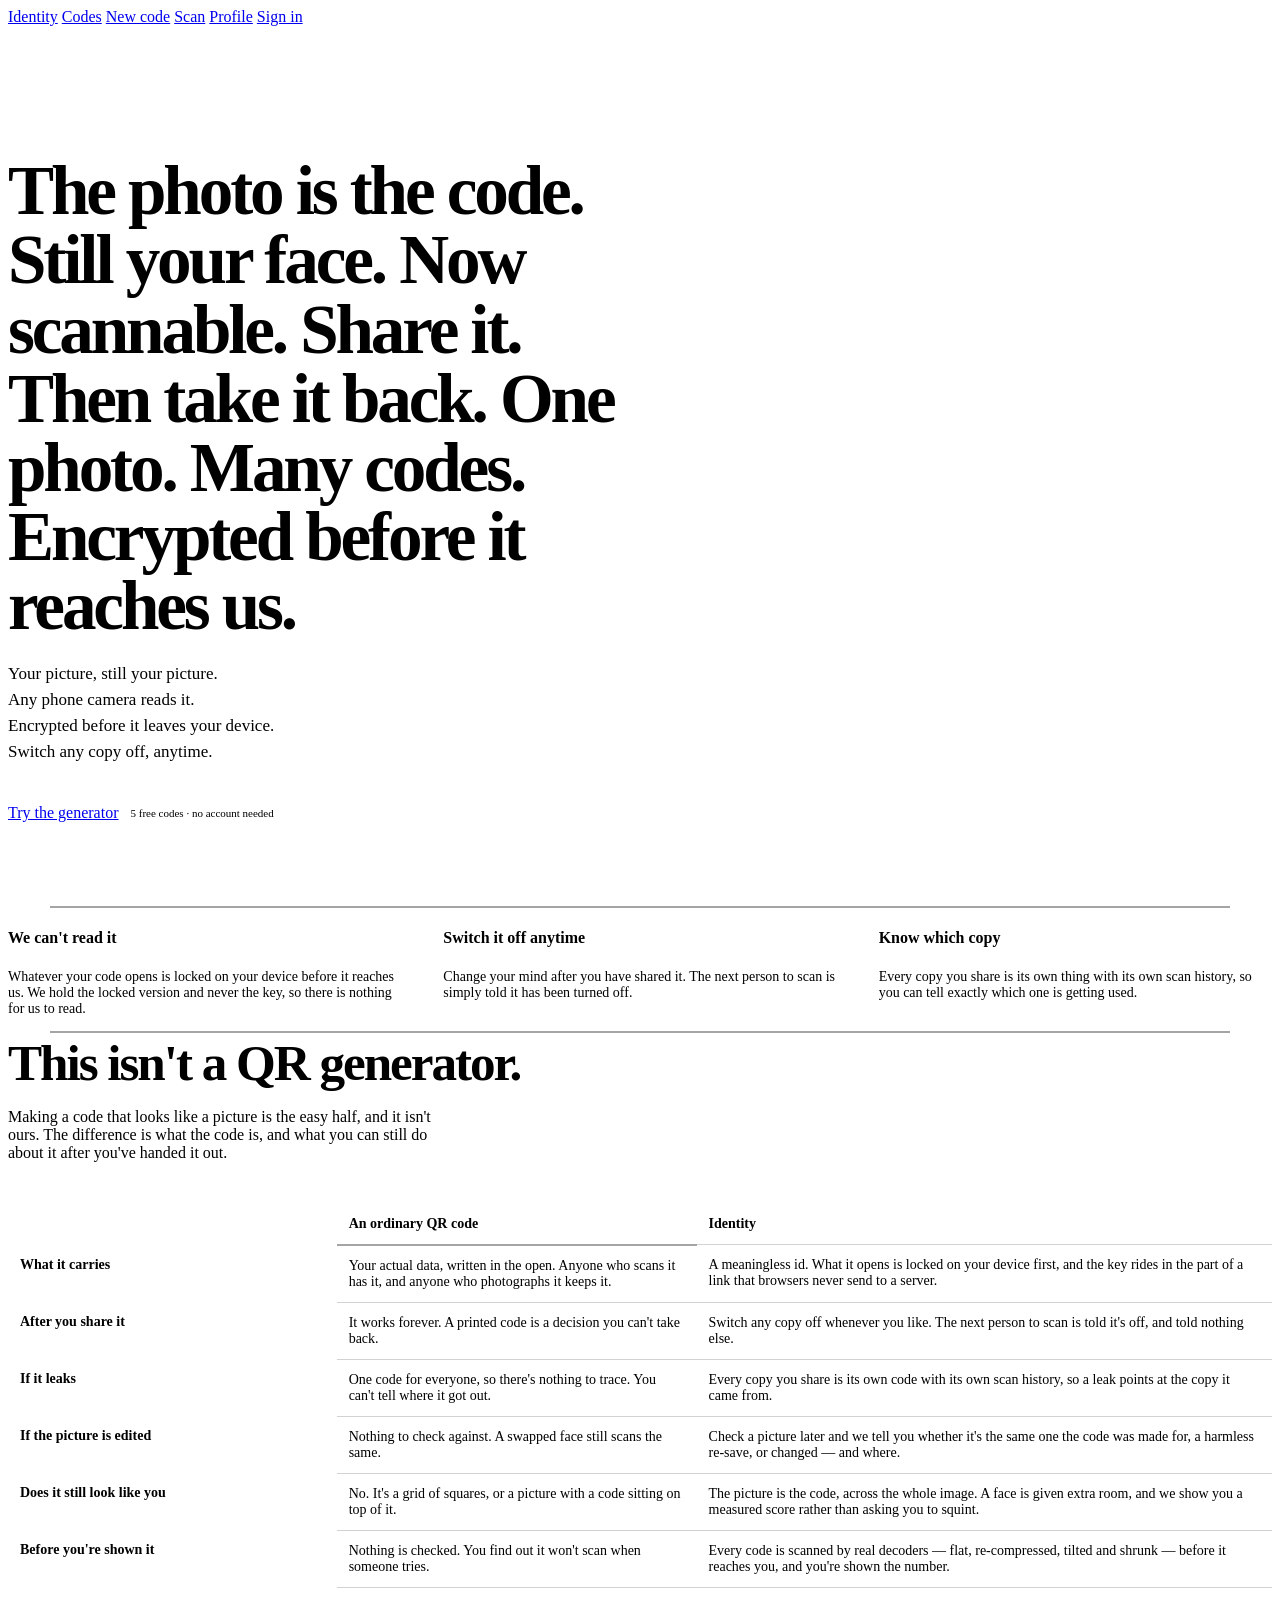
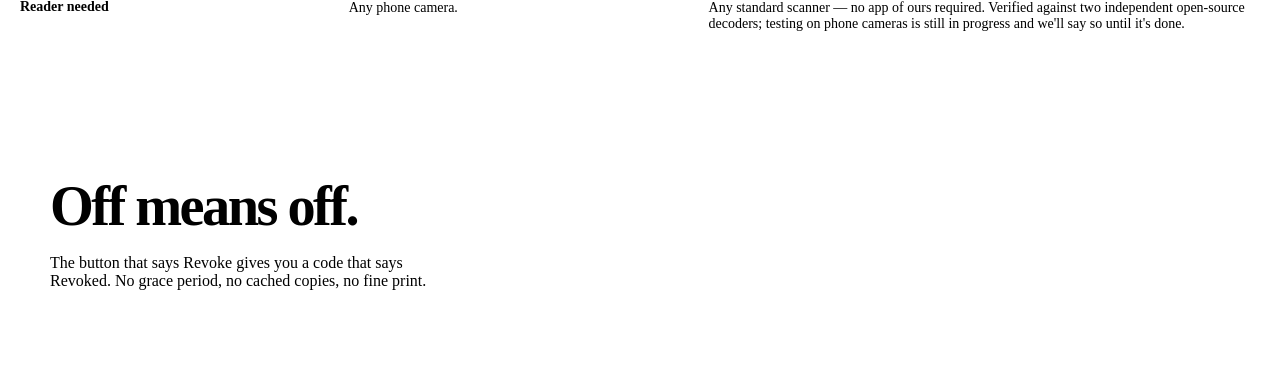
==== apps/web/static/index.html @ 2f359c55 "Identity — photo-bound identity codes A photo that stays recognisable and scans with any standard QR" ====
<!DOCTYPE html>
<html lang="en">
<head>
<meta charset="utf-8">
<meta name="viewport" content="width=device-width, initial-scale=1">
<title>Identity — photo-bound identity codes by Patience AI</title>
<meta name="description" content="Turn a photo into a scannable code that stays recognisably you. Encrypted so we cannot read it, revocable after sharing, and traceable per share.">
<link rel="canonical" href="https://identity.patienceai.in/">
<meta name="robots" content="index,follow">
<meta property="og:type" content="website">
<meta property="og:site_name" content="Identity by Patience AI">
<meta property="og:title" content="Identity — photo-bound identity codes by Patience AI">
<meta property="og:description" content="Turn a photo into a scannable code that stays recognisably you. Encrypted so we cannot read it, revocable after sharing, and traceable per share.">
<meta property="og:url" content="https://identity.patienceai.in/">
<meta property="og:image" content="https://identity.patienceai.in/static/icon-512.png">
<meta name="twitter:card" content="summary_large_image">
<meta name="twitter:title" content="Identity — photo-bound identity codes by Patience AI">
<meta name="twitter:description" content="Turn a photo into a scannable code that stays recognisably you. Encrypted so we cannot read it, revocable after sharing, and traceable per share.">
<meta name="twitter:image" content="https://identity.patienceai.in/static/icon-512.png">
<link rel="icon" href="/static/favicon.svg" type="image/svg+xml">
<link rel="icon" href="/static/icon-32.png" sizes="32x32" type="image/png">
<link rel="icon" href="/static/icon-16.png" sizes="16x16" type="image/png">
<link rel="apple-touch-icon" href="/static/icon-180.png">
<link rel="manifest" href="/static/site.webmanifest">
<meta name="theme-color" content="#201e1d">
<link rel="stylesheet" href="/static/styles.css">
<script type="application/ld+json">
{"@context":"https://schema.org","@graph":[
 {"@type":"SoftwareApplication","name":"Identity","applicationCategory":"SecurityApplication",
  "operatingSystem":"Web, Android","url":"https://identity.patienceai.in/",
  "description":"Photo-bound identity codes: a photo that stays recognisable and scans with any standard QR scanner, with an encrypted payload, per-share revocation, and per-share scan logs.",
  "publisher":{"@id":"https://identity.patienceai.in/#org"}},
 {"@type":"Organization","@id":"https://identity.patienceai.in/#org","name":"Patience AI",
  "url":"https://patienceai.in","description":"Patience AI builds privacy-preserving identity and verification tools."}
]}</script>
</head>
<body>
<nav class="nav">
  <a class="nav-brand" href="/">Identity</a>
  <a href="/app/codes.html">Codes</a>
  <a href="/app/new.html">New code</a>
  <a href="/app/scan.html">Scan</a>
  <a href="/app/profile.html">Profile</a>
  <a class="btn btn-ghost" href="/app/auth.html">Sign in</a>
</nav>

<div class="wrap cols" style="display:grid;grid-template-columns:minmax(300px,1.05fr) minmax(280px,.95fr);gap:84px;align-items:center;padding-block:84px">
  <div>
    <h1 class="rotator" id="headline"
        style="font-size:clamp(38px,5.4vw,74px);line-height:1.0;letter-spacing:-0.045em;margin-bottom:24px">
      <span data-on>The photo is the code.</span>
      <span>Still your face. Now scannable.</span>
      <span>Share it. Then take it back.</span>
      <span>One photo. Many codes.</span>
      <span>Encrypted before it reaches us.</span>
    </h1>
    <ul class="lede" style="font-size:17px;max-width:40ch;list-style:none;margin:0;padding:0;display:grid;gap:6px">
      <li>Your picture, still your picture.</li>
      <li>Any phone camera reads it.</li>
      <li>Encrypted before it leaves your device.</li>
      <li>Switch any copy off, anytime.</li>
    </ul>
    <div style="display:flex;gap:12px;margin-top:42px;flex-wrap:wrap;align-items:center">
      <a class="btn btn-primary" href="/app/new.html">Try the generator</a>
      <span class="mono muted" style="font-size:11px">5 free codes · no account needed</span>
    </div>
  </div>
  <div>
    <div class="panel"><canvas id="resolve-hero" width="920" height="920" aria-label="A portrait resolving into its QR module grid and back" style="width:100%;height:auto;display:block"></canvas></div>
    
  </div>
</div>

<hr style="height:2px;border:0;background:rgba(32,30,29,.4);margin:0 42px">

<div class="wrap" style="display:grid;grid-template-columns:repeat(auto-fit,minmax(min(100%,260px),1fr));gap:42px">
  <div><h4>We can't read it</h4><p style="font-size:14px">Whatever your code opens is locked on your device before it reaches us. We hold the locked version and never the key, so there is nothing for us to read.</p></div>
  <div><h4>Switch it off anytime</h4><p style="font-size:14px">Change your mind after you have shared it. The next person to scan is simply told it has been turned off.</p></div>
  <div><h4>Know which copy</h4><p style="font-size:14px">Every copy you share is its own thing with its own scan history, so you can tell exactly which one is getting used.</p></div>
</div>


<hr style="height:2px;border:0;background:rgba(32,30,29,.4);margin:0 42px">

<!-- Why this isn't a QR generator. Every row is something the product actually
     does. No row claims a first: which parts of this are established prior art
     is stated in the terms, under "How we describe this product". -->
<div class="wrap">
  <h2 style="font-size:clamp(30px,4vw,52px);letter-spacing:-.04em;margin:0 0 12px">
    This isn't a QR generator.</h2>
  <p style="max-width:56ch;font-size:16px;margin-bottom:42px">Making a code that
    looks like a picture is the easy half, and it isn't ours. The difference is
    what the code is, and what you can still do about it after you've handed it
    out.</p>

  <div style="overflow-x:auto">
  <table style="width:100%;border-collapse:collapse;font-size:14px;min-width:640px">
    <thead>
      <tr>
        <th style="text-align:left;padding:12px;width:26%"></th>
        <th style="text-align:left;padding:12px;border-bottom:2px solid rgba(32,30,29,.4)">
          An ordinary QR code</th>
        <th style="text-align:left;padding:12px;border-bottom:2px solid var(--pb-accent)">
          Identity</th>
      </tr>
    </thead>
    <tbody>
      <tr>
        <td style="padding:12px;vertical-align:top;font-weight:700">What it carries</td>
        <td style="padding:12px;vertical-align:top;border-top:1px solid rgba(32,30,29,.2)">
          Your actual data, written in the open. Anyone who scans it has it, and
          anyone who photographs it keeps it.</td>
        <td style="padding:12px;vertical-align:top;border-top:1px solid rgba(32,30,29,.2)">
          A meaningless id. What it opens is locked on your device first, and the
          key rides in the part of a link that browsers never send to a server.</td>
      </tr>
      <tr>
        <td style="padding:12px;vertical-align:top;font-weight:700">After you share it</td>
        <td style="padding:12px;vertical-align:top;border-top:1px solid rgba(32,30,29,.2)">
          It works forever. A printed code is a decision you can't take back.</td>
        <td style="padding:12px;vertical-align:top;border-top:1px solid rgba(32,30,29,.2)">
          Switch any copy off whenever you like. The next person to scan is told
          it's off, and told nothing else.</td>
      </tr>
      <tr>
        <td style="padding:12px;vertical-align:top;font-weight:700">If it leaks</td>
        <td style="padding:12px;vertical-align:top;border-top:1px solid rgba(32,30,29,.2)">
          One code for everyone, so there's nothing to trace. You can't tell
          where it got out.</td>
        <td style="padding:12px;vertical-align:top;border-top:1px solid rgba(32,30,29,.2)">
          Every copy you share is its own code with its own scan history, so a
          leak points at the copy it came from.</td>
      </tr>
      <tr>
        <td style="padding:12px;vertical-align:top;font-weight:700">If the picture is edited</td>
        <td style="padding:12px;vertical-align:top;border-top:1px solid rgba(32,30,29,.2)">
          Nothing to check against. A swapped face still scans the same.</td>
        <td style="padding:12px;vertical-align:top;border-top:1px solid rgba(32,30,29,.2)">
          Check a picture later and we tell you whether it's the same one the code
          was made for, a harmless re-save, or changed — and where.</td>
      </tr>
      <tr>
        <td style="padding:12px;vertical-align:top;font-weight:700">Does it still look like you</td>
        <td style="padding:12px;vertical-align:top;border-top:1px solid rgba(32,30,29,.2)">
          No. It's a grid of squares, or a picture with a code sitting on top of
          it.</td>
        <td style="padding:12px;vertical-align:top;border-top:1px solid rgba(32,30,29,.2)">
          The picture is the code, across the whole image. A face is given extra
          room, and we show you a measured score rather than asking you to
          squint.</td>
      </tr>
      <tr>
        <td style="padding:12px;vertical-align:top;font-weight:700">Before you're shown it</td>
        <td style="padding:12px;vertical-align:top;border-top:1px solid rgba(32,30,29,.2)">
          Nothing is checked. You find out it won't scan when someone tries.</td>
        <td style="padding:12px;vertical-align:top;border-top:1px solid rgba(32,30,29,.2)">
          Every code is scanned by real decoders — flat, re-compressed, tilted and
          shrunk — before it reaches you, and you're shown the number.</td>
      </tr>
      <tr>
        <td style="padding:12px;vertical-align:top;font-weight:700">Reader needed</td>
        <td style="padding:12px;vertical-align:top;border-top:1px solid rgba(32,30,29,.2)">
          Any phone camera.</td>
        <td style="padding:12px;vertical-align:top;border-top:1px solid rgba(32,30,29,.2)">
          Any standard scanner — no app of ours required. Verified against two
          independent open-source decoders; testing on phone cameras is still in
          progress and we'll say so until it's done.</td>
      </tr>
    </tbody>
  </table>
  </div>

</div>

<div style="background:var(--pb-accent);padding:84px 42px">
  <div style="max-width:1280px;margin:0 auto">
    <h2 style="font-size:clamp(34px,4.4vw,60px);letter-spacing:-0.045em;margin-bottom:12px">Off means off.</h2>
    <p style="max-width:52ch;font-size:16px;margin-bottom:0">The button that says Revoke gives you a code that says Revoked. No grace period, no cached copies, no fine print.</p>
  </div>
</div>

<script src="/static/app.js"></script>
<script src="/static/consent.js"></script>
<script src="/static/chrome.js"></script>
<script>
  const hero = new Resolve(document.getElementById("resolve-hero"), "/static/assets/hero.jpg");
  hero.ambient();

  /* Rotating statement. Pauses when the tab is hidden and when the visitor
     prefers reduced motion it still rotates, just without the slide. */
  (function rotate() {
    const lines = [...document.querySelectorAll("#headline > span")];
    if (lines.length < 2) return;
    let i = 0;
    setInterval(() => {
      if (document.hidden) return;
      lines[i].removeAttribute("data-on");
      i = (i + 1) % lines.length;
      lines[i].setAttribute("data-on", "");
    }, 3600);
  })();
</script>
<script src="/static/legal.js"></script>
<script src="/static/feedback.js"></script>
<script src="/static/download.js"></script>
<script src="/static/sync.js"></script>
</body>
</html>
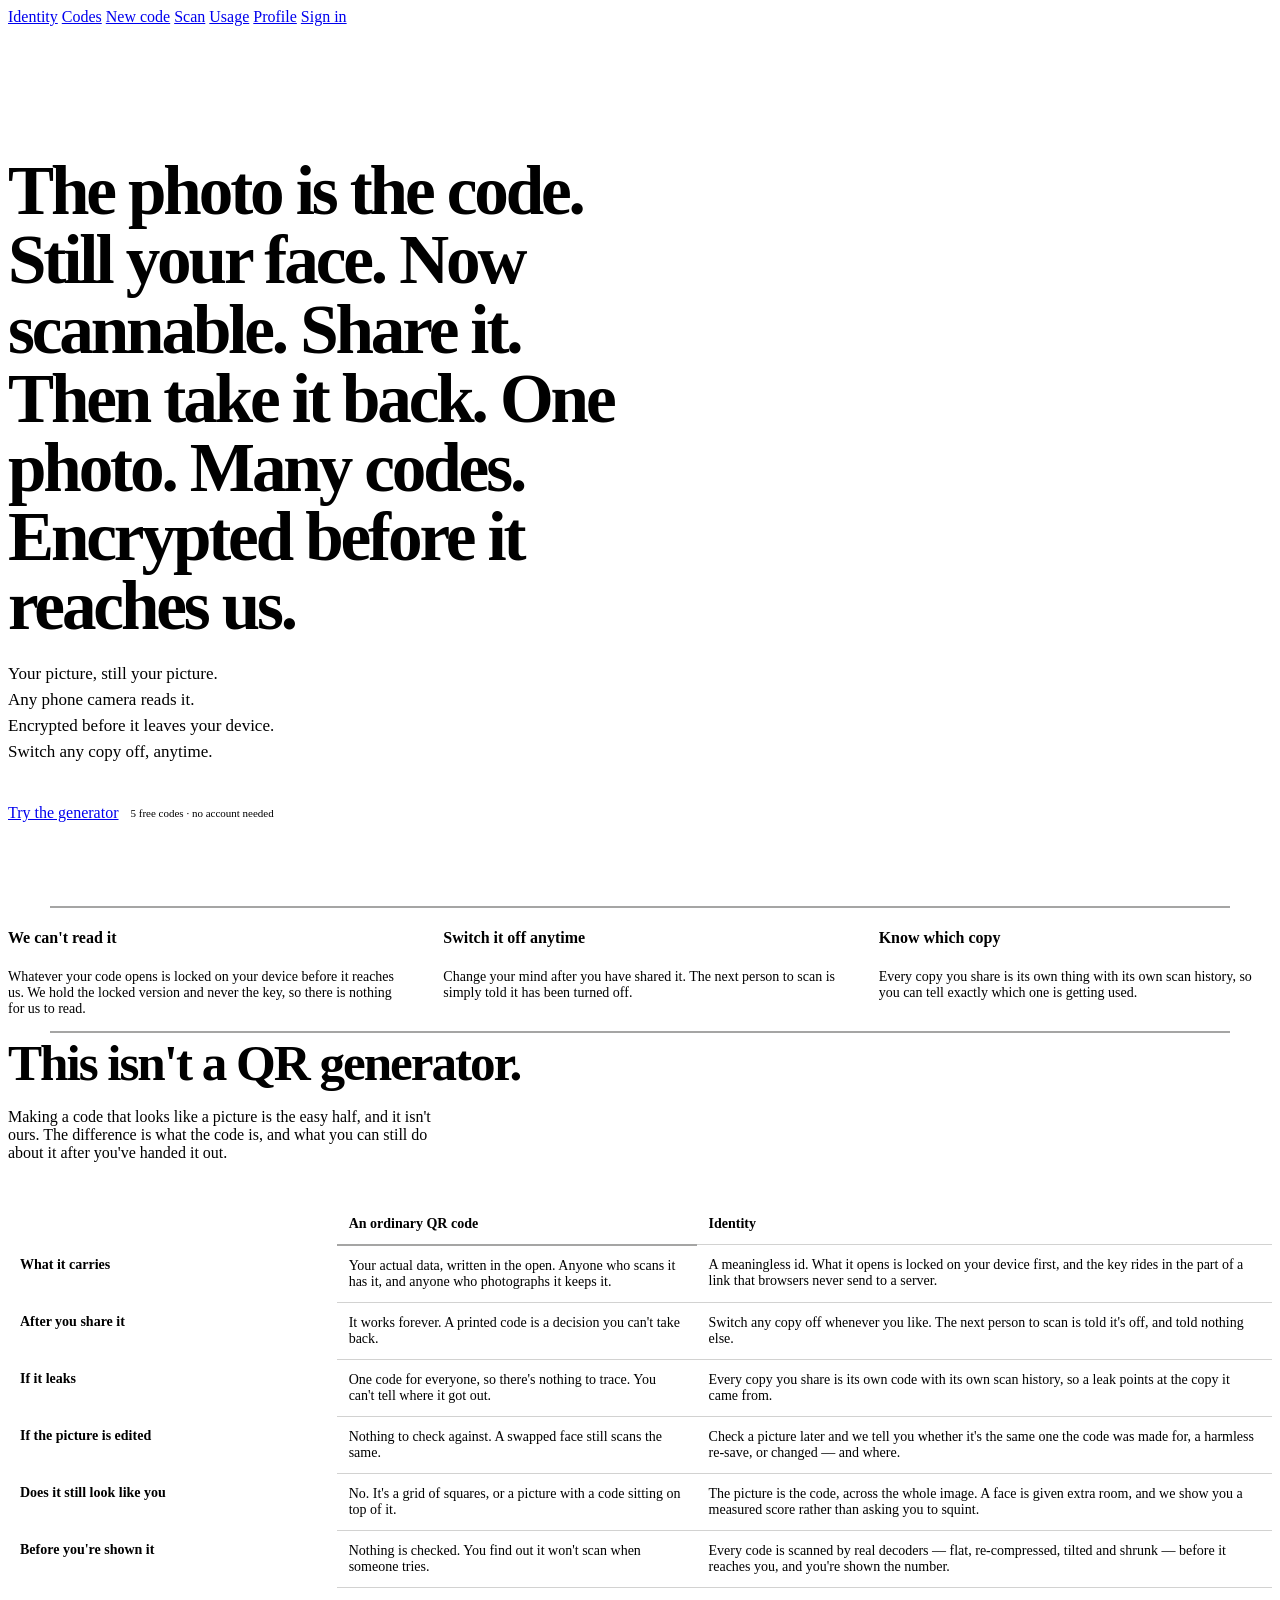
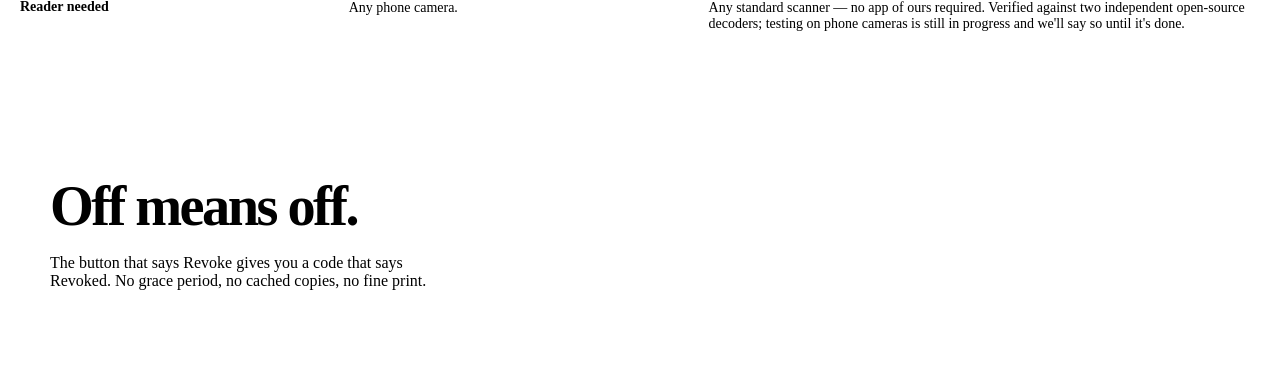
==== commit 33c51592: "Usage tab for signed-in accounts, separate from the developer console Your own codes and scans: mont" ====
--- a/apps/web/static/index.html
+++ b/apps/web/static/index.html
@@ -40,6 +40,7 @@
   <a href="/app/codes.html">Codes</a>
   <a href="/app/new.html">New code</a>
   <a href="/app/scan.html">Scan</a>
+  <a href="/app/usage.html">Usage</a>
   <a href="/app/profile.html">Profile</a>
   <a class="btn btn-ghost" href="/app/auth.html">Sign in</a>
 </nav>
@@ -66,7 +67,7 @@
     </div>
   </div>
   <div>
-    <div class="panel"><canvas id="resolve-hero" width="920" height="920" aria-label="A portrait resolving into its QR module grid and back" style="width:100%;height:auto;display:block"></canvas></div>
+    <div class="panel flush"><canvas id="resolve-hero" width="920" height="920" aria-label="A portrait resolving into its QR module grid and back" style="width:100%;height:auto;display:block"></canvas></div>
     
   </div>
 </div>
